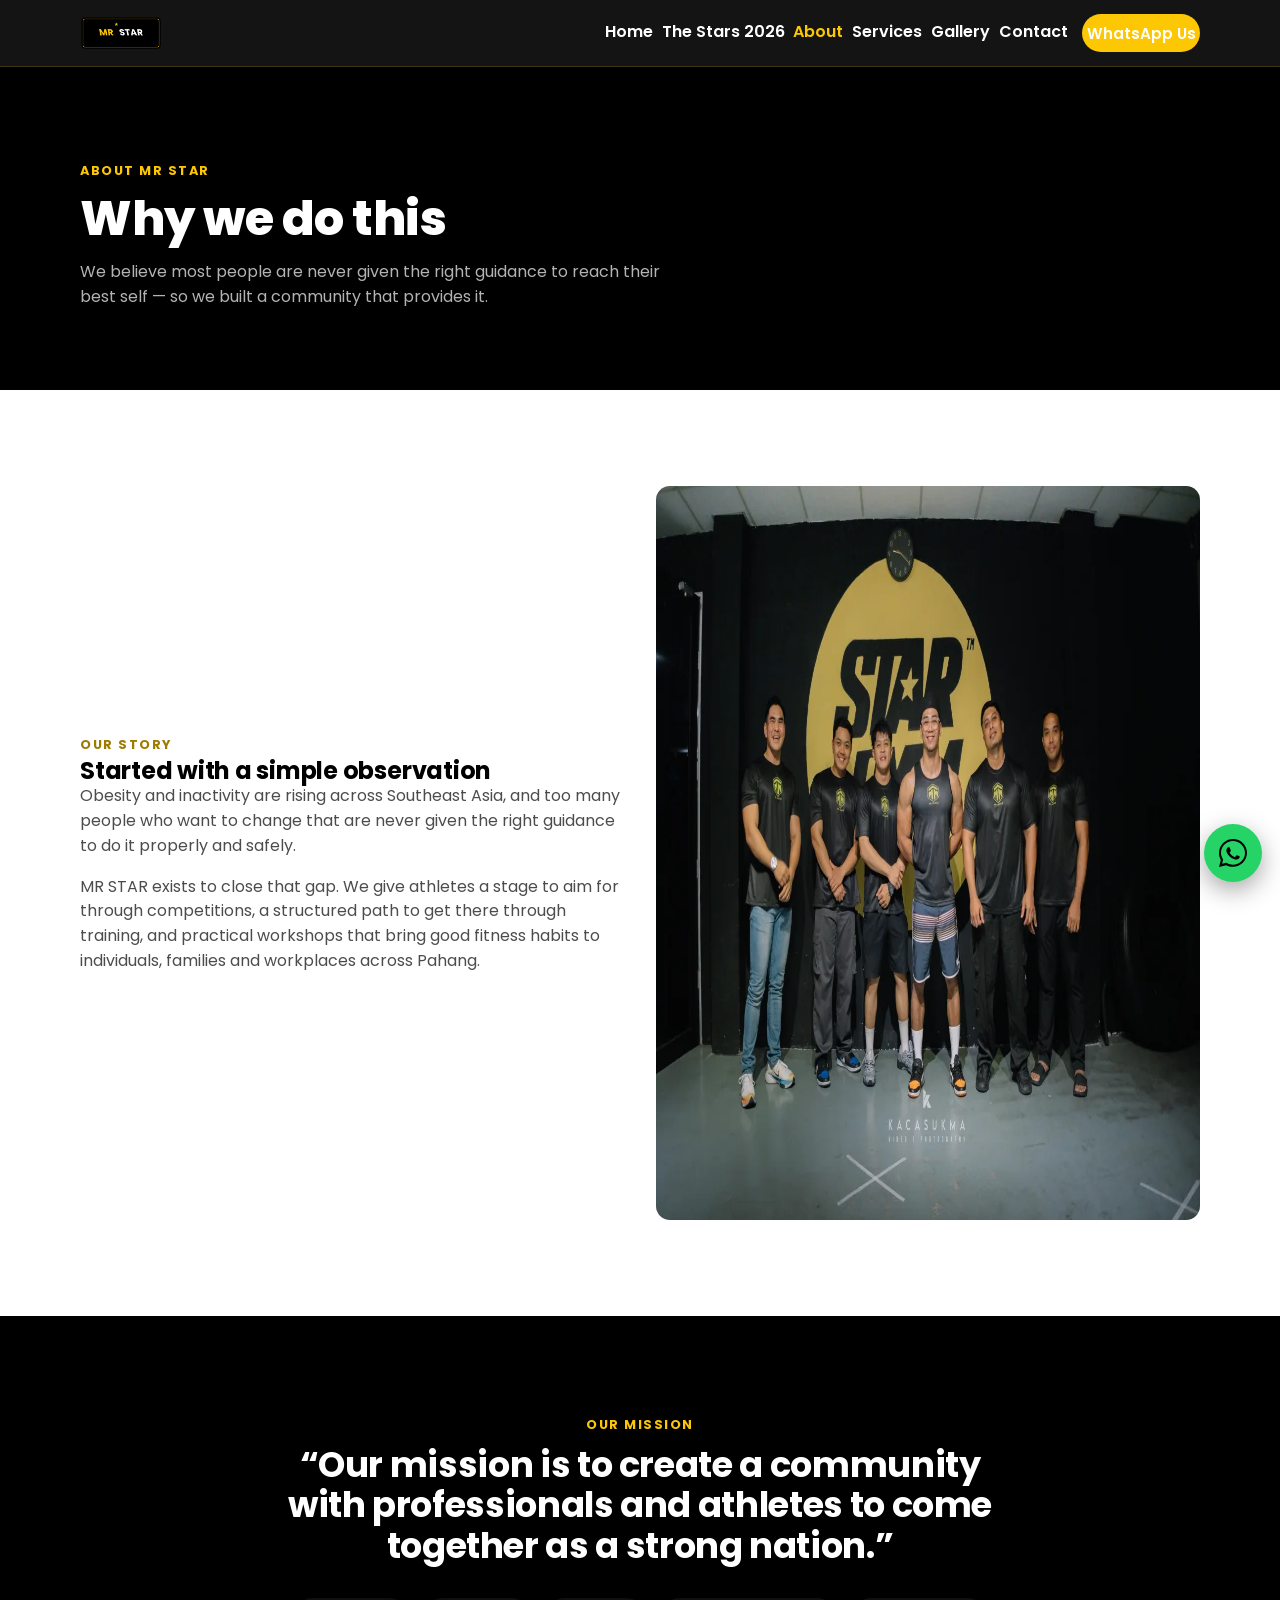
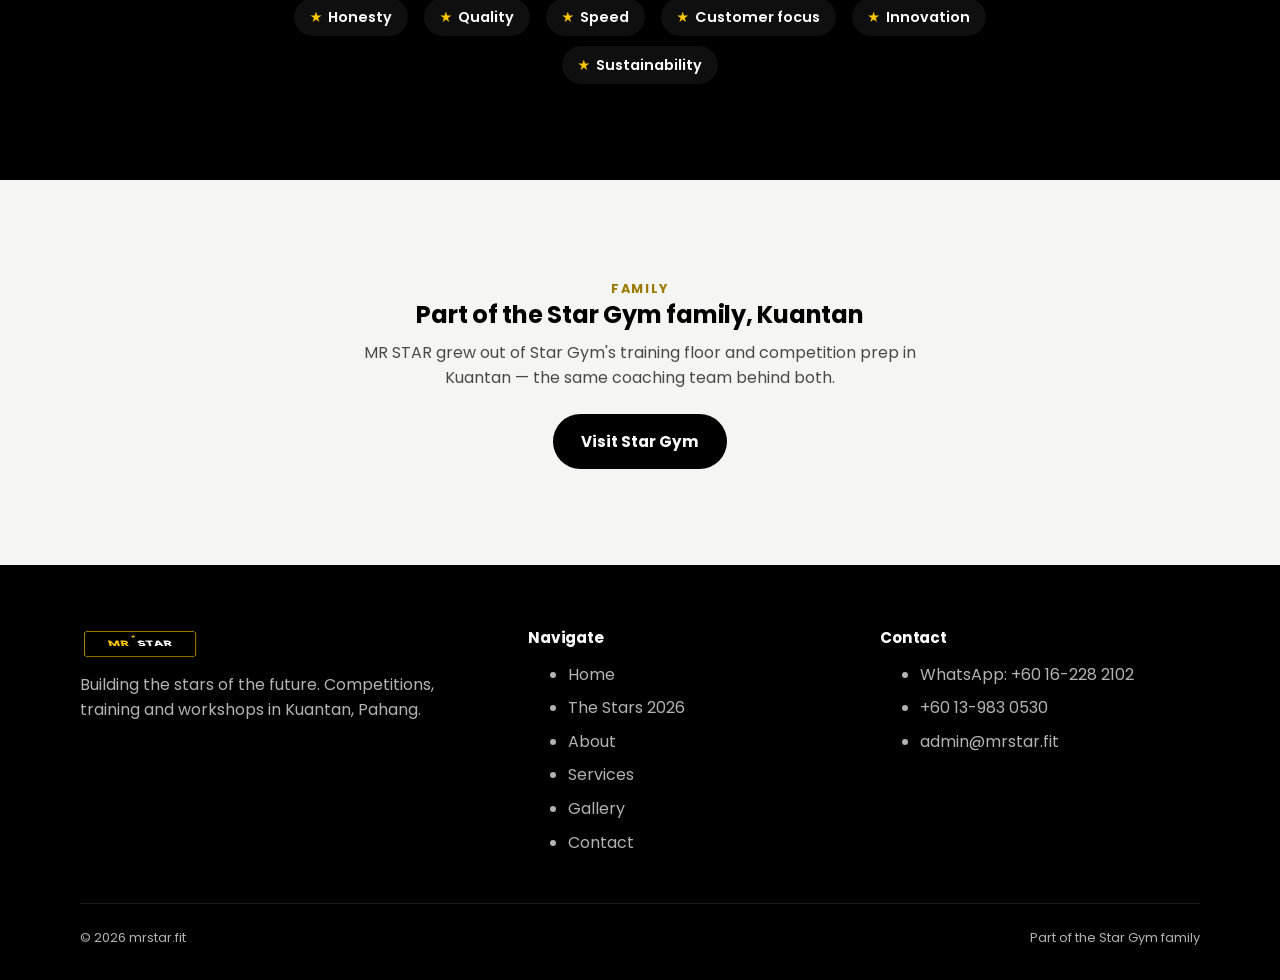
==== about.html @ 6ac53246 "MR STAR website v0.1 Static site: home, about, services, gallery, contact, and the bilingual (BM/EN)" ====
<!DOCTYPE html>
<html lang="en">
<head>
<meta charset="UTF-8">
<meta name="viewport" content="width=device-width, initial-scale=1">
<title>About MR STAR — Our Mission in Kuantan, Pahang</title>
<meta name="description" content="MR STAR was founded to help close the gap on rising obesity in Southeast Asia through the right guidance — competitions, athlete training and workshops in Kuantan, Pahang.">
<link rel="canonical" href="https://mrstar.fit/about.html">
<meta property="og:type" content="website">
<meta property="og:title" content="About MR STAR">
<meta property="og:description" content="Our mission is to create a community with professionals and athletes to come together as a strong nation.">
<meta property="og:url" content="https://mrstar.fit/about.html">
<meta property="og:image" content="https://mrstar.fit/assets/brand/og-image.jpg">
<meta name="twitter:card" content="summary_large_image">
<link rel="icon" type="image/png" sizes="32x32" href="assets/brand/favicon-32.png">
<link rel="icon" type="image/png" sizes="16x16" href="assets/brand/favicon-16.png">
<link rel="apple-touch-icon" sizes="180x180" href="assets/brand/apple-touch-icon.png">
<link rel="preconnect" href="https://fonts.googleapis.com">
<link rel="preconnect" href="https://fonts.gstatic.com" crossorigin>
<link href="https://fonts.googleapis.com/css2?family=Poppins:wght@400;500;700;800&amp;display=swap" rel="stylesheet">
<link rel="stylesheet" href="css/style.css">
</head>
<body>
<a class="skip-link" href="#main">Skip to content</a>

<header class="site-header">
  <div class="container nav">
    <a class="nav__logo" href="index.html" aria-label="MR STAR home">
      <img src="assets/brand/logo-concept1-badge.png" alt="MR STAR" width="140" height="58">
    </a>
    <button class="nav__toggle" aria-label="Open menu" aria-expanded="false" aria-controls="primary-nav">
      <svg viewBox="0 0 24 24" fill="none" stroke="currentColor" stroke-width="2" stroke-linecap="round"><line x1="3" y1="6" x2="21" y2="6"/><line x1="3" y1="12" x2="21" y2="12"/><line x1="3" y1="18" x2="21" y2="18"/></svg>
    </button>
    <nav class="nav__links" id="primary-nav" aria-label="Primary">
      <a href="index.html">Home</a>
      <a href="event-thestars-2026.html">The Stars 2026</a>
      <a href="about.html" aria-current="page">About</a>
      <a href="services.html">Services</a>
      <a href="gallery.html">Gallery</a>
      <a href="contact.html">Contact</a>
      <a class="btn btn--gold" href="https://wa.me/60162282102?text=Hi%20MR%20STAR%2C%20I%27d%20like%20to%20register%20/%20ask%20about%20The%20Stars%20Competition%202026.%20Name%3A%20__%20%7C%20Category%3A%20__" target="_blank" rel="noopener">WhatsApp Us</a>
    </nav>
  </div>
</header>

<main id="main">

  <section class="page-hero">
    <div class="container">
      <p class="eyebrow">About MR STAR</p>
      <h1>Why we do this</h1>
      <p>We believe most people are never given the right guidance to reach their best self — so we built a community that provides it.</p>
    </div>
  </section>

  <section class="section section--light">
    <div class="container two-col">
      <div class="fade-up">
        <p class="eyebrow">Our story</p>
        <h2>Started with a simple observation</h2>
        <div class="prose">
          <p>Obesity and inactivity are rising across Southeast Asia, and too many people who want to change that are never given the right guidance to do it properly and safely.</p>
          <p>MR STAR exists to close that gap. We give athletes a stage to aim for through competitions, a structured path to get there through training, and practical workshops that bring good fitness habits to individuals, families and workplaces across Pahang.</p>
        </div>
      </div>
      <div class="fade-up">
        <img src="assets/img/team-star-gym.webp" alt="MR STAR and Star Gym coaching team group photo" width="1100" height="734" loading="lazy">
      </div>
    </div>
  </section>

  <section class="section section--dark">
    <div class="container" style="max-width:760px;">
      <div class="fade-up" style="text-align:center;">
        <p class="eyebrow">Our mission</p>
        <h2 style="font-size:clamp(1.5rem,4vw,2.2rem);margin-top:.5rem;">&ldquo;Our mission is to create a community with professionals and athletes to come together as a strong nation.&rdquo;</h2>
      </div>
      <ul class="values fade-up" style="justify-content:center;margin-top:2rem;">
        <li><span class="star" aria-hidden="true"></span> Honesty</li>
        <li><span class="star" aria-hidden="true"></span> Quality</li>
        <li><span class="star" aria-hidden="true"></span> Speed</li>
        <li><span class="star" aria-hidden="true"></span> Customer focus</li>
        <li><span class="star" aria-hidden="true"></span> Innovation</li>
        <li><span class="star" aria-hidden="true"></span> Sustainability</li>
      </ul>
    </div>
  </section>

  <section class="section section--grey">
    <div class="container" style="text-align:center;max-width:640px;">
      <p class="eyebrow">Family</p>
      <h2>Part of the Star Gym family, Kuantan</h2>
      <p class="prose" style="margin-top:.75rem;">MR STAR grew out of Star Gym's training floor and competition prep in Kuantan — the same coaching team behind both.</p>
      <div class="btn-row" style="justify-content:center;margin-top:1.5rem;">
        <a class="btn btn--dark" href="https://stargym.online">Visit Star Gym</a>
      </div>
    </div>
  </section>

</main>

<footer class="site-footer">
  <div class="container">
    <div class="footer-grid">
      <div class="footer-brand">
        <img src="assets/brand/logo-concept1-badge.png" alt="MR STAR" width="120" height="50">
        <p>Building the stars of the future. Competitions, training and workshops in Kuantan, Pahang.</p>
      </div>
      <div>
        <h4>Navigate</h4>
        <ul>
          <li><a href="index.html">Home</a></li>
          <li><a href="event-thestars-2026.html">The Stars 2026</a></li>
          <li><a href="about.html">About</a></li>
          <li><a href="services.html">Services</a></li>
          <li><a href="gallery.html">Gallery</a></li>
          <li><a href="contact.html">Contact</a></li>
        </ul>
      </div>
      <div>
        <h4>Contact</h4>
        <ul>
          <li><a href="https://wa.me/60162282102" target="_blank" rel="noopener">WhatsApp: +60 16-228 2102</a></li>
          <li><a href="tel:+60139830530">+60 13-983 0530</a></li>
          <li><a href="mailto:admin@mrstar.fit">admin@mrstar.fit</a></li>
        </ul>
      </div>
    </div>
    <div class="footer-bottom">
      <span>&copy; 2026 mrstar.fit</span>
      <a href="https://stargym.online">Part of the Star Gym family</a>
    </div>
  </div>
</footer>

<a class="whatsapp-float" href="https://wa.me/60162282102?text=Hi%20MR%20STAR%2C%20I%27d%20like%20to%20register%20/%20ask%20about%20The%20Stars%20Competition%202026.%20Name%3A%20__%20%7C%20Category%3A%20__" target="_blank" rel="noopener" aria-label="Chat with MR STAR on WhatsApp">
  <svg viewBox="0 0 32 32" fill="currentColor" aria-hidden="true"><path d="M16 0C7.2 0 0 7.2 0 16c0 2.8.7 5.5 2.1 7.9L0 32l8.3-2.1c2.3 1.3 4.9 1.9 7.7 1.9 8.8 0 16-7.2 16-16S24.8 0 16 0zm0 29.3c-2.5 0-4.9-.7-7-1.9l-.5-.3-5 1.3 1.3-4.9-.3-.5C3 20.7 2.3 18.4 2.3 16 2.3 8.5 8.5 2.3 16 2.3S29.7 8.5 29.7 16 23.5 29.3 16 29.3zm7.6-9.3c-.4-.2-2.4-1.2-2.8-1.3-.4-.1-.6-.2-.9.2s-1 1.3-1.3 1.5c-.2.2-.5.3-.9.1-.4-.2-1.7-.6-3.2-2-1.2-1-2-2.3-2.2-2.7-.2-.4 0-.6.2-.8.2-.2.4-.5.6-.7.2-.2.3-.4.4-.6.1-.3.1-.5 0-.7-.1-.2-.9-2.1-1.2-2.9-.3-.7-.6-.6-.9-.6h-.7c-.3 0-.7.1-1 .5-.3.4-1.3 1.3-1.3 3.1s1.3 3.6 1.5 3.9c.2.2 2.6 4 6.4 5.5.9.4 1.6.6 2.1.8.9.3 1.7.2 2.3.1.7-.1 2.4-1 2.7-1.9.3-.9.3-1.7.2-1.9-.1-.2-.3-.3-.7-.5z"/></svg>
</a>

<script src="js/main.js"></script>
</body>
</html>
---- css/style.css ----
/* ==========================================================================
   MR STAR — shared stylesheet
   Brand tokens: gold on black/white only. Never gold text on white.
   ========================================================================== */

:root {
  --gold:  #FDC703;
  --black: #000000;
  --paper: #FFFFFF;
  --grey:  #F5F5F3;

  --ink-70: rgba(0, 0, 0, 0.7);
  --ink-45: rgba(0, 0, 0, 0.45);
  --paper-70: rgba(255, 255, 255, 0.7);
  --paper-45: rgba(255, 255, 255, 0.45);
  --gold-15: rgba(253, 199, 3, 0.15);
  --gold-30: rgba(253, 199, 3, 0.3);

  --font-display: 'Poppins', system-ui, sans-serif;
  --font-body: 'Poppins', system-ui, sans-serif;

  --container: 1160px;
  --radius: 14px;
  --gap: clamp(1.25rem, 3vw, 2rem);

  --ease: cubic-bezier(0.22, 1, 0.36, 1);
}

/* ---- reset ---- */
*, *::before, *::after { box-sizing: border-box; }
html { scroll-behavior: smooth; -webkit-text-size-adjust: 100%; }
body, h1, h2, h3, h4, p, figure, blockquote, dl, dd { margin: 0; }
ul[class], ol[class] { margin: 0; padding: 0; list-style: none; }
img, picture { max-width: 100%; display: block; }
input, button, textarea, select { font: inherit; color: inherit; }
button { cursor: pointer; }
a { color: inherit; text-decoration: none; }
table { border-collapse: collapse; width: 100%; }

@media (prefers-reduced-motion: reduce) {
  html { scroll-behavior: auto; }
  *, *::before, *::after { animation-duration: 0.01ms !important; animation-iteration-count: 1 !important; transition-duration: 0.01ms !important; }
}

body {
  font-family: var(--font-body);
  font-weight: 400;
  color: var(--black);
  background: var(--paper);
  line-height: 1.55;
  -webkit-font-smoothing: antialiased;
}

h1, h2, h3, h4 {
  font-family: var(--font-display);
  font-weight: 700;
  line-height: 1.15;
  letter-spacing: -0.01em;
}
h1 { font-weight: 800; }

.container {
  width: 100%;
  max-width: var(--container);
  margin-inline: auto;
  padding-inline: 1.25rem;
}

.eyebrow {
  display: inline-flex;
  align-items: center;
  gap: 0.5rem;
  font-size: 0.8rem;
  font-weight: 700;
  letter-spacing: 0.12em;
  text-transform: uppercase;
  color: var(--gold);
}
.section--light .eyebrow,
.section--grey .eyebrow { color: #9c7b00; }

/* star motif ------------------------------------------------------------ */
.star {
  display: inline-block;
  width: 0.8em;
  height: 0.8em;
  background: currentColor;
  clip-path: polygon(50% 0%, 61% 35%, 98% 35%, 68% 57%, 79% 91%, 50% 70%,
    21% 91%, 32% 57%, 2% 35%, 39% 35%);
}
.star-divider {
  display: flex;
  align-items: center;
  justify-content: center;
  gap: 0.6rem;
  color: var(--gold);
  margin-block: 1.5rem;
}
.star-divider::before,
.star-divider::after {
  content: "";
  height: 1px;
  width: 48px;
  background: currentColor;
  opacity: 0.5;
}

/* ---- sections ---- */
.section { padding-block: clamp(3rem, 8vw, 6rem); }
.section--dark { background: var(--black); color: var(--paper); }
.section--dark .eyebrow { color: var(--gold); }
.section--light { background: var(--paper); color: var(--black); }
.section--grey { background: var(--grey); color: var(--black); }

.section-head { max-width: 640px; margin-bottom: clamp(2rem, 5vw, 3rem); }
.section-head h2 { font-size: clamp(1.6rem, 4vw, 2.4rem); margin-top: 0.5rem; }
.section-head p { margin-top: 0.75rem; color: var(--ink-70); }
.section--dark .section-head p { color: var(--paper-70); }

/* ---- buttons ---- */
.btn {
  display: inline-flex;
  align-items: center;
  justify-content: center;
  gap: 0.5rem;
  padding: 0.85rem 1.6rem;
  border-radius: 999px;
  font-weight: 700;
  font-size: 0.95rem;
  border: 2px solid transparent;
  transition: transform 0.2s var(--ease), background-color 0.2s var(--ease), color 0.2s var(--ease);
  white-space: nowrap;
}
.btn:hover { transform: translateY(-2px); }
.btn:active { transform: translateY(0); }

/* gold background + black text: always legal on this brand's contrast rule */
.btn--gold { background: var(--gold); color: var(--black); }
.btn--gold:hover { background: #e6b400; }

/* outline for dark sections: gold border/text, transparent bg (on black) */
.btn--outline { background: transparent; color: var(--gold); border-color: var(--gold); }
.btn--outline:hover { background: var(--gold); color: var(--black); }

/* white/black variant for light sections */
.btn--dark { background: var(--black); color: var(--paper); }
.btn--dark:hover { background: #1a1a1a; }

.btn--whatsapp { background: #25D366; color: var(--black); }
.btn--whatsapp:hover { background: #1ebe57; }

.btn-row { display: flex; flex-wrap: wrap; gap: 0.9rem; }

/* ---- header / nav ---- */
.site-header {
  position: sticky;
  top: 0;
  z-index: 100;
  background: rgba(0, 0, 0, 0.92);
  backdrop-filter: saturate(140%) blur(6px);
  border-bottom: 1px solid rgba(253, 199, 3, 0.18);
}
.nav {
  display: flex;
  align-items: center;
  justify-content: space-between;
  padding-block: 0.85rem;
  gap: 1rem;
}
.nav__logo img { height: 34px; width: auto; display: block; }
.nav__toggle {
  display: inline-flex;
  align-items: center;
  justify-content: center;
  width: 42px;
  height: 42px;
  background: transparent;
  border: 1px solid var(--gold-30);
  border-radius: 8px;
  color: var(--paper);
}
.nav__toggle svg { width: 20px; height: 20px; }
.nav__links {
  position: fixed;
  inset: 60px 0 0 0;
  background: var(--black);
  display: flex;
  flex-direction: column;
  padding: 1.5rem 1.25rem 2rem;
  gap: 0.25rem;
  transform: translateY(-8px);
  opacity: 0;
  pointer-events: none;
  transition: opacity 0.2s var(--ease), transform 0.2s var(--ease);
  overflow-y: auto;
}
.nav__links.is-open {
  opacity: 1;
  transform: translateY(0);
  pointer-events: auto;
}
.nav__links a {
  padding: 0.85rem 0.25rem;
  font-weight: 600;
  color: var(--paper);
  border-bottom: 1px solid rgba(255, 255, 255, 0.08);
}
.nav__links a[aria-current="page"] { color: var(--gold); }
.nav__links .btn { margin-top: 1rem; align-self: flex-start; }

@media (min-width: 900px) {
  .nav__toggle { display: none; }
  .nav__links {
    position: static;
    flex-direction: row;
    align-items: center;
    transform: none;
    opacity: 1;
    pointer-events: auto;
    padding: 0;
    background: none;
    inset: auto;
    overflow: visible;
  }
  .nav__links a { border-bottom: none; padding: 0.4rem 0.15rem; }
  .nav__links .btn { margin-top: 0; margin-left: 0.5rem; }
}

/* ---- hero ---- */
.hero {
  position: relative;
  background: var(--black);
  color: var(--paper);
  overflow: hidden;
  padding-block: clamp(3.5rem, 12vw, 7rem);
}
.hero__bg {
  position: absolute;
  inset: 0;
  z-index: 0;
}
.hero__bg img {
  width: 100%;
  height: 100%;
  object-fit: cover;
  object-position: center 20%;
  opacity: 0.55;
}
.hero__bg::after {
  content: "";
  position: absolute;
  inset: 0;
  background: linear-gradient(180deg, rgba(0,0,0,0.75) 0%, rgba(0,0,0,0.55) 45%, rgba(0,0,0,0.92) 100%);
}
.hero__content { position: relative; z-index: 1; max-width: 720px; }
.hero__tagline {
  display: inline-block;
  margin-top: 1.25rem;
  padding: 0.4rem 0.9rem;
  background: var(--gold);
  color: var(--black);
  font-weight: 700;
  font-size: 0.85rem;
  border-radius: 999px;
}
.hero h1 {
  font-size: clamp(2.1rem, 6vw, 3.6rem);
  margin-top: 1rem;
}
.hero p.lede {
  margin-top: 1.1rem;
  font-size: clamp(1rem, 2vw, 1.15rem);
  color: var(--paper-70);
  max-width: 56ch;
}
.hero .btn-row { margin-top: 1.75rem; }

/* ---- event promo band ---- */
.promo-band {
  background: var(--black);
  color: var(--paper);
  border-top: 1px solid var(--gold-30);
  border-bottom: 1px solid var(--gold-30);
}
.promo-band__inner {
  display: grid;
  gap: 1.5rem;
  align-items: center;
  padding-block: 1.75rem;
}
.promo-band__media img { border-radius: var(--radius); }
.promo-band__eyebrow { color: var(--gold); }
.promo-band h2 { font-size: clamp(1.3rem, 3.2vw, 1.9rem); margin-top: 0.35rem; }
.promo-band__meta {
  margin-top: 0.6rem;
  color: var(--paper-70);
  font-size: 0.95rem;
  display: flex;
  flex-wrap: wrap;
  gap: 0.4rem 0.9rem;
}
.promo-band .btn-row { margin-top: 1.1rem; }

@media (min-width: 800px) {
  .promo-band__inner { grid-template-columns: 1fr 1.3fr; }
}

/* ---- pillars / cards ---- */
.grid-3 {
  display: grid;
  gap: var(--gap);
  grid-template-columns: 1fr;
}
@media (min-width: 700px) { .grid-3 { grid-template-columns: repeat(3, 1fr); } }

.card {
  background: var(--paper);
  border: 1px solid rgba(0,0,0,0.08);
  border-radius: var(--radius);
  padding: 1.75rem;
}
.section--dark .card {
  background: #0d0d0d;
  border-color: rgba(253, 199, 3, 0.18);
}
.card__icon {
  width: 46px;
  height: 46px;
  display: grid;
  place-items: center;
  background: var(--black);
  color: var(--gold);
  border-radius: 999px;
  margin-bottom: 1rem;
}
.section--dark .card__icon { background: var(--gold); color: var(--black); }
.card h3 { font-size: 1.15rem; margin-bottom: 0.5rem; }
.card p { color: var(--ink-70); font-size: 0.95rem; }
.section--dark .card p { color: var(--paper-70); }
.card .btn { margin-top: 1.1rem; }

/* ---- values strip ---- */
.values {
  display: flex;
  flex-wrap: wrap;
  gap: 0.6rem 1rem;
  margin-top: 1.5rem;
}
.values li {
  display: flex;
  align-items: center;
  gap: 0.4rem;
  padding: 0.5rem 1rem;
  border-radius: 999px;
  background: var(--grey);
  font-weight: 600;
  font-size: 0.9rem;
}
.section--dark .values li { background: rgba(255,255,255,0.06); color: var(--paper); }
.values li .star { color: var(--gold); }

/* ---- gallery grid ---- */
.gallery-grid {
  display: grid;
  grid-template-columns: repeat(2, 1fr);
  gap: 0.85rem;
}
@media (min-width: 640px) { .gallery-grid { grid-template-columns: repeat(3, 1fr); } }
@media (min-width: 960px) { .gallery-grid { grid-template-columns: repeat(4, 1fr); } }

.gallery-grid figure {
  position: relative;
  border-radius: 10px;
  overflow: hidden;
  aspect-ratio: 4 / 5;
  background: var(--grey);
}
.gallery-grid img {
  width: 100%;
  height: 100%;
  object-fit: cover;
  transition: transform 0.4s var(--ease);
}
.gallery-grid a:hover img,
.gallery-grid figure:hover img { transform: scale(1.05); }
.gallery-grid figcaption {
  position: absolute;
  inset: auto 0 0 0;
  padding: 0.6rem 0.7rem;
  font-size: 0.75rem;
  color: var(--paper);
  background: linear-gradient(0deg, rgba(0,0,0,0.75), transparent);
  opacity: 0;
  transition: opacity 0.2s var(--ease);
}
.gallery-grid figure:hover figcaption,
.gallery-grid figure:focus-within figcaption { opacity: 1; }

/* ---- facts strip (event page) ---- */
.facts-strip {
  display: grid;
  gap: 1rem;
  grid-template-columns: 1fr;
  background: #0d0d0d;
  border: 1px solid var(--gold-30);
  border-radius: var(--radius);
  padding: 1.5rem;
}
@media (min-width: 700px) { .facts-strip { grid-template-columns: repeat(4, 1fr); } }
.facts-strip div { text-align: left; }
.facts-strip .label { font-size: 0.75rem; text-transform: uppercase; letter-spacing: 0.08em; color: var(--gold); }
.facts-strip .value { font-weight: 700; margin-top: 0.3rem; }

/* ---- bilingual blocks (event page) ---- */
.lang-block--bm { }
.lang-block--bm h1,
.lang-block--bm h2,
.lang-block--bm h3 { font-size: 1.05em; }
.lang-block--en {
  margin-top: 0.65rem;
  padding-top: 0.65rem;
  border-top: 1px dashed rgba(255,255,255,0.15);
  color: var(--paper-70);
  font-size: 0.92em;
}
.section--light .lang-block--en,
.section--grey .lang-block--en { border-top-color: rgba(0,0,0,0.12); color: var(--ink-70); }

/* ---- category cards ---- */
.category-card {
  border-radius: var(--radius);
  padding: 1.75rem;
  background: #0d0d0d;
  border: 1px solid var(--gold-30);
}
.category-card--closed { border-color: rgba(255,255,255,0.25); }
.tag {
  display: inline-block;
  padding: 0.3rem 0.7rem;
  border-radius: 999px;
  font-size: 0.72rem;
  font-weight: 700;
  text-transform: uppercase;
  letter-spacing: 0.06em;
  margin-bottom: 0.75rem;
}
.tag--open { background: var(--gold); color: var(--black); }
.tag--closed { background: rgba(255,255,255,0.12); color: var(--paper); border: 1px solid rgba(255,255,255,0.3); }

/* ---- prize table ---- */
.prize-table {
  width: 100%;
  overflow-x: auto;
  border-radius: var(--radius);
  border: 1px solid var(--gold-30);
}
.prize-table table { min-width: 480px; }
.prize-table th, .prize-table td {
  padding: 0.85rem 1.1rem;
  text-align: left;
  border-bottom: 1px solid rgba(255,255,255,0.08);
}
.prize-table th {
  background: rgba(253,199,3,0.08);
  color: var(--gold);
  font-size: 0.8rem;
  text-transform: uppercase;
  letter-spacing: 0.06em;
}
.prize-table tr:last-child td { border-bottom: none; }
.prize-table__note { margin-top: 0.75rem; font-size: 0.85rem; color: var(--paper-70); }

/* light-section variant: avoid gold-on-white contrast failure */
.section--light .prize-table,
.section--grey .prize-table {
  border-color: rgba(0, 0, 0, 0.12);
}
.section--light .prize-table th,
.section--grey .prize-table th {
  background: rgba(0, 0, 0, 0.04);
  color: var(--black);
}
.section--light .prize-table th,
.section--light .prize-table td,
.section--grey .prize-table th,
.section--grey .prize-table td {
  border-bottom-color: rgba(0, 0, 0, 0.1);
}
.section--light .prize-table__note,
.section--grey .prize-table__note {
  color: var(--ink-70);
}

/* ---- programme timeline ---- */
.timeline { border-left: 2px solid var(--gold-30); padding-left: 1.5rem; display: grid; gap: 1.25rem; }
.timeline__item .time { color: var(--gold); font-weight: 700; font-size: 0.85rem; }
.timeline__item .en { color: var(--paper-70); font-size: 0.92em; }

/* ---- FAQ ---- */
.faq details {
  border-bottom: 1px solid rgba(255,255,255,0.1);
  padding-block: 1rem;
}
.section--light .faq details,
.section--grey .faq details { border-bottom-color: rgba(0,0,0,0.1); }
.faq summary {
  cursor: pointer;
  font-weight: 700;
  display: flex;
  justify-content: space-between;
  align-items: center;
  gap: 1rem;
  list-style: none;
}
.faq summary::-webkit-details-marker { display: none; }
.faq summary::after {
  content: "+";
  font-size: 1.4rem;
  color: var(--gold);
  flex-shrink: 0;
  transition: transform 0.2s var(--ease);
}
.faq details[open] summary::after { transform: rotate(45deg); }
.faq .faq-answer { margin-top: 0.75rem; }
.faq .faq-answer p + p { margin-top: 0.5rem; }

/* ---- contact ---- */
.contact-grid {
  display: grid;
  gap: var(--gap);
  grid-template-columns: 1fr;
}
@media (min-width: 860px) { .contact-grid { grid-template-columns: 1fr 1fr; } }

.contact-list { display: grid; gap: 1rem; margin-top: 1.5rem; }
.contact-list a {
  display: flex;
  align-items: center;
  gap: 0.75rem;
  font-weight: 700;
}

form.enquiry { display: grid; gap: 1rem; }
form.enquiry label { display: block; font-weight: 600; font-size: 0.9rem; margin-bottom: 0.4rem; }
form.enquiry input,
form.enquiry select,
form.enquiry textarea {
  width: 100%;
  padding: 0.75rem 0.9rem;
  border: 1px solid rgba(0,0,0,0.18);
  border-radius: 8px;
  background: var(--paper);
}
form.enquiry textarea { min-height: 120px; resize: vertical; }
form.enquiry .btn { justify-self: start; }

/* ---- footer ---- */
.site-footer {
  background: var(--black);
  color: var(--paper-70);
  padding-block: clamp(2.5rem, 6vw, 4rem) 2rem;
}
.footer-grid {
  display: grid;
  gap: 2rem;
  grid-template-columns: 1fr;
  padding-bottom: 2rem;
  border-bottom: 1px solid rgba(255,255,255,0.1);
}
@media (min-width: 700px) { .footer-grid { grid-template-columns: 1.3fr 1fr 1fr; } }
.footer-grid h4 { color: var(--paper); font-size: 0.95rem; margin-bottom: 0.85rem; }
.footer-grid ul { display: grid; gap: 0.55rem; }
.footer-grid a:hover { color: var(--gold); }
.footer-brand img { height: 30px; margin-bottom: 0.9rem; }
.footer-bottom {
  display: flex;
  flex-wrap: wrap;
  justify-content: space-between;
  gap: 0.75rem;
  padding-top: 1.5rem;
  font-size: 0.8rem;
}
.footer-bottom a:hover { color: var(--gold); }

/* ---- floating whatsapp ---- */
.whatsapp-float {
  position: fixed;
  right: 1.1rem;
  bottom: 1.1rem;
  z-index: 200;
  width: 58px;
  height: 58px;
  border-radius: 999px;
  background: #25D366;
  color: var(--black);
  display: grid;
  place-items: center;
  box-shadow: 0 8px 24px rgba(0,0,0,0.35);
  transition: transform 0.2s var(--ease);
}
.whatsapp-float:hover { transform: scale(1.08); }
.whatsapp-float svg { width: 28px; height: 28px; }

/* ---- fade-up utility (JS toggles .is-visible) ---- */
.fade-up {
  opacity: 0;
  transform: translateY(18px);
  transition: opacity 0.6s var(--ease), transform 0.6s var(--ease);
}
.fade-up.is-visible { opacity: 1; transform: translateY(0); }

/* ---- misc page bits ---- */
.page-hero {
  background: var(--black);
  color: var(--paper);
  padding-block: clamp(3rem, 8vw, 5rem);
}
.page-hero .eyebrow { color: var(--gold); }
.page-hero h1 { font-size: clamp(1.9rem, 5vw, 3rem); margin-top: 0.5rem; }
.page-hero p { margin-top: 0.9rem; color: var(--paper-70); max-width: 60ch; }

.prose p + p { margin-top: 1rem; }
.prose { color: var(--ink-70); }
.section--dark .prose { color: var(--paper-70); }

.two-col {
  display: grid;
  gap: var(--gap);
  grid-template-columns: 1fr;
  align-items: center;
}
@media (min-width: 800px) { .two-col { grid-template-columns: 1fr 1fr; } }
.two-col img { border-radius: var(--radius); }

.visually-hidden {
  position: absolute;
  width: 1px; height: 1px;
  padding: 0; margin: -1px;
  overflow: hidden;
  clip: rect(0,0,0,0);
  white-space: nowrap;
  border: 0;
}

.skip-link {
  position: absolute;
  left: 1rem;
  top: -60px;
  background: var(--gold);
  color: var(--black);
  padding: 0.6rem 1rem;
  border-radius: 8px;
  font-weight: 700;
  z-index: 999;
  transition: top 0.2s var(--ease);
}
.skip-link:focus { top: 1rem; }
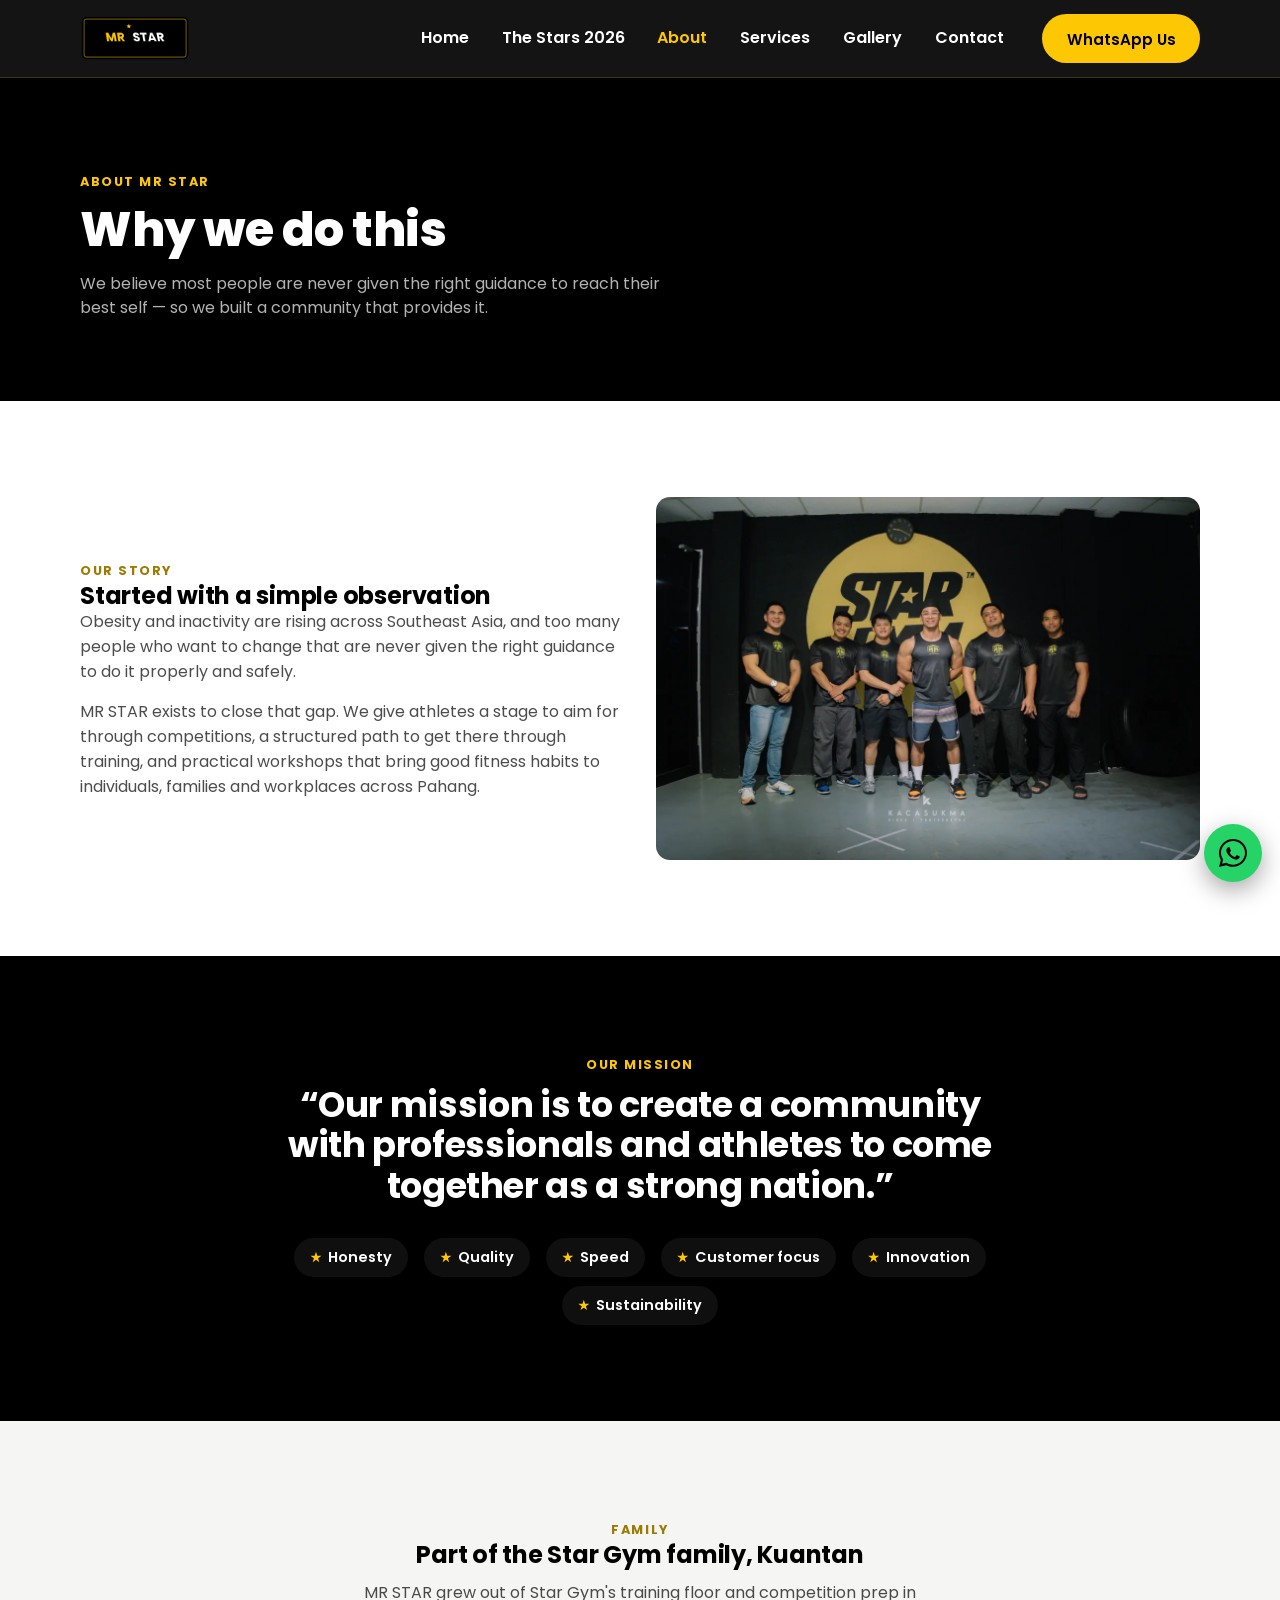
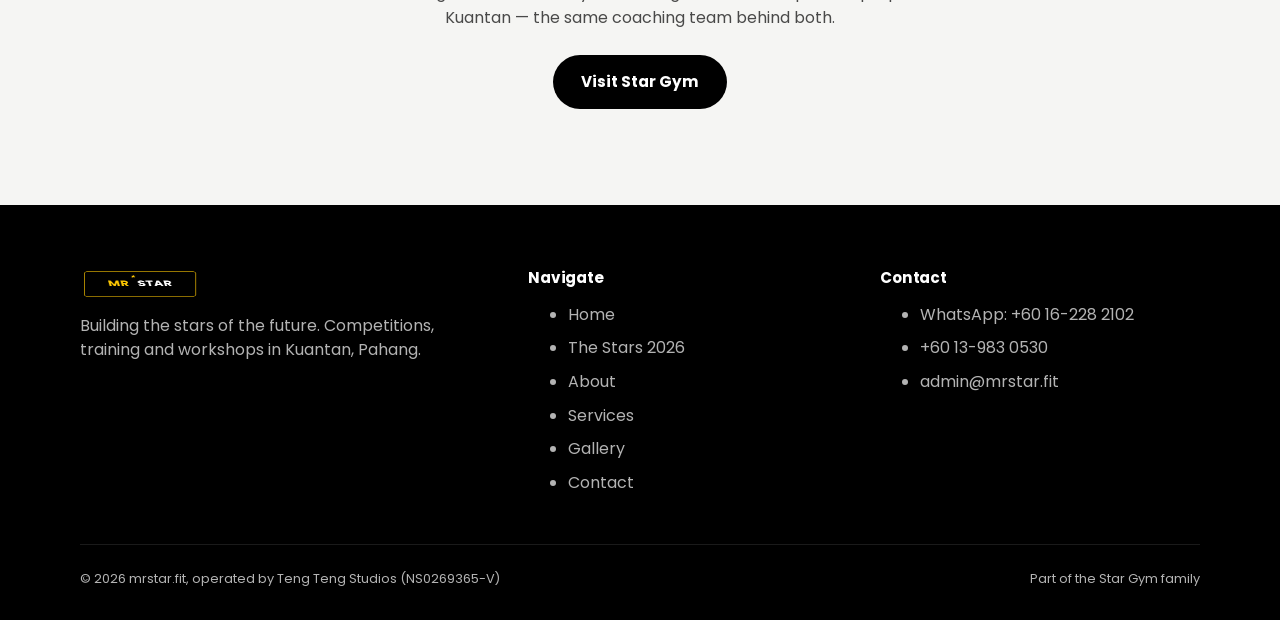
==== commit 71df84f6: "Footer shows the business's registered name and SSM number mrstar.fit, operated by Teng Teng Studios" ====
--- a/about.html
+++ b/about.html
@@ -127,7 +127,7 @@
       </div>
     </div>
     <div class="footer-bottom">
-      <span>&copy; 2026 mrstar.fit</span>
+      <span>&copy; 2026 mrstar.fit, operated by Teng Teng Studios (NS0269365-V)</span>
       <a href="https://stargym.online">Part of the Star Gym family</a>
     </div>
   </div>
--- a/css/style.css
+++ b/css/style.css
@@ -31,7 +31,7 @@
 html { scroll-behavior: smooth; -webkit-text-size-adjust: 100%; }
 body, h1, h2, h3, h4, p, figure, blockquote, dl, dd { margin: 0; }
 ul[class], ol[class] { margin: 0; padding: 0; list-style: none; }
-img, picture { max-width: 100%; display: block; }
+img, picture { max-width: 100%; height: auto; display: block; }
 input, button, textarea, select { font: inherit; color: inherit; }
 button { cursor: pointer; }
 a { color: inherit; text-decoration: none; }
@@ -167,7 +167,7 @@
   padding-block: 0.85rem;
   gap: 1rem;
 }
-.nav__logo img { height: 34px; width: auto; display: block; }
+.nav__logo img { height: 46px; width: auto; display: block; }
 .nav__toggle {
   display: inline-flex;
   align-items: center;
@@ -207,6 +207,13 @@
 }
 .nav__links a[aria-current="page"] { color: var(--gold); }
 .nav__links .btn { margin-top: 1rem; align-self: flex-start; }
+
+/* higher specificity than ".nav__links a" so the button keeps its own color/padding/border */
+.nav__links a.btn {
+  color: var(--black);
+  padding: 0.85rem 1.6rem;
+  border-bottom: none;
+}
 
 @media (min-width: 900px) {
   .nav__toggle { display: none; }
@@ -221,8 +228,10 @@
     background: none;
     inset: auto;
     overflow: visible;
+    gap: 1.75rem;
   }
   .nav__links a { border-bottom: none; padding: 0.4rem 0.15rem; }
+  .nav__links a.btn { padding: 0.75rem 1.4rem; }
   .nav__links .btn { margin-top: 0; margin-left: 0.5rem; }
 }
 
@@ -288,7 +297,8 @@
   align-items: center;
   padding-block: 1.75rem;
 }
-.promo-band__media img { border-radius: var(--radius); }
+.promo-band__media { min-width: 0; }
+.promo-band__media img { width: 100%; height: auto; border-radius: var(--radius); }
 .promo-band__eyebrow { color: var(--gold); }
 .promo-band h2 { font-size: clamp(1.3rem, 3.2vw, 1.9rem); margin-top: 0.35rem; }
 .promo-band__meta {
@@ -411,6 +421,66 @@
 .facts-strip .label { font-size: 0.75rem; text-transform: uppercase; letter-spacing: 0.08em; color: var(--gold); }
 .facts-strip .value { font-weight: 700; margin-top: 0.3rem; }
 
+/* ---- banner slider (event page) ---- */
+.slider {
+  position: relative;
+  border-radius: var(--radius);
+  overflow: hidden;
+  aspect-ratio: 16 / 9;
+  background: #0d0d0d;
+}
+.slider__track { position: relative; width: 100%; height: 100%; }
+.slider__slide {
+  position: absolute;
+  inset: 0;
+  opacity: 0;
+  transition: opacity 0.7s var(--ease);
+}
+.slider__slide.is-active { opacity: 1; }
+.slider__slide img { width: 100%; height: 100%; object-fit: cover; }
+.slider__dots {
+  position: absolute;
+  right: 0.9rem;
+  bottom: 0.9rem;
+  z-index: 1;
+  display: flex;
+  gap: 0.5rem;
+}
+.slider__dot {
+  width: 10px;
+  height: 10px;
+  border-radius: 999px;
+  background: rgba(255,255,255,0.4);
+  border: 1px solid rgba(255,255,255,0.6);
+  padding: 0;
+}
+.slider__dot.is-active { background: var(--gold); border-color: var(--gold); }
+
+/* ---- sponsor strip (event page) ---- */
+.sponsor-strip {
+  display: flex;
+  flex-wrap: wrap;
+  justify-content: center;
+  align-items: center;
+  gap: clamp(1.75rem, 5vw, 3.5rem);
+  margin-top: 0.5rem;
+}
+.sponsor-strip__logo {
+  display: grid;
+  place-items: center;
+  width: clamp(100px, 16vw, 140px);
+  height: clamp(100px, 16vw, 140px);
+  padding: 0.9rem;
+  background: var(--paper);
+  border: 1px solid rgba(0,0,0,0.1);
+  border-radius: var(--radius);
+}
+.sponsor-strip img {
+  width: 100%;
+  height: 100%;
+  object-fit: contain;
+}
+
 /* ---- bilingual blocks (event page) ---- */
 .lang-block--bm { }
 .lang-block--bm h1,
